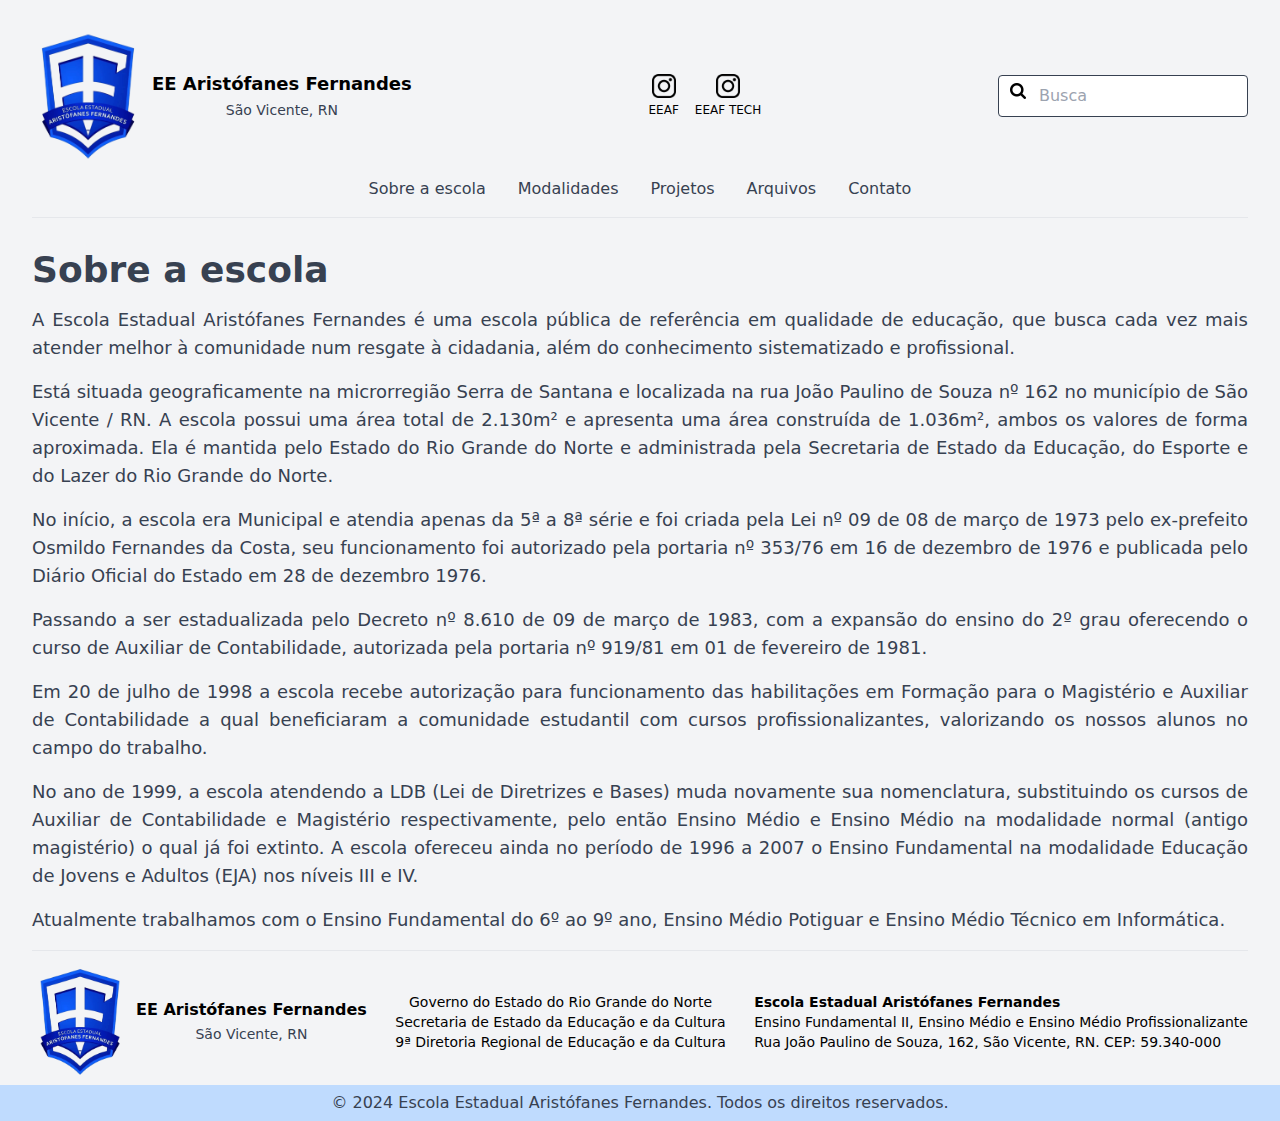
==== index.html @ 6e06c84a "Primeira versão" ====
<!DOCTYPE html>
<html lang="pt-br">

<head>
    <meta charset="UTF-8">
    <meta name="viewport" content="width=device-width, initial-scale=1.0">
    <title>EE Aristófanes Fernandes</title>
    <link rel="stylesheet" href="./src/output.css" />
    <link rel="shortcut icon" href="./imagens/logo-eeaf.png" type="image/x-icon">
</head>

<body class="flex flex-col min-h-screen bg-gray-100">
    <header class="m-4 md:m-8">
        <div class="flex flex-col md:flex-row md:justify-between items-center">
            <!-- logo -->
            <a href="./index.html" class="flex items-center mb-4 md:mb-0">
                <img src="./imagens/logo-eeaf.png" alt="Impossível carregar logo" class="w-28" />
                <div class="ml-2 text-center">
                    <span class="text-lg font-semibold">EE Aristófanes Fernandes</span><br />
                    <span class="text-gray-700 text-sm">São Vicente, RN</span>
                </div>
            </a>

            <!-- redes sociais -->
            <div class="flex space-x-4 mb-4 md:mb-0">
                <a href="https://www.instagram.com/e.e.aristofanes_fernandes/" target="_blank" class="flex flex-col items-center">
                    <img src="../imagens/logo-instagram.png" alt="Logo do Instagram indisponível" class="w-6 mb-1" />
                    <div class="text-xs">EEAF</div>
                </a>
                <a href="https://www.instagram.com/eeaftech/" target="_blank" class="flex flex-col items-center">
                    <img src="../imagens/logo-instagram.png" alt="Logo do Instagram indisponível" class="w-6 mb-1" />
                    <div class="text-xs">EEAF TECH</div>
                </a>
                
                <!-- <a href="#">
                    <img src="../imagens/logo-whatsapp.png" alt="Logo do WhatsApp indisponível" class="w-6" />
                </a> -->
            </div>

            <!-- busca -->
            <div class="relative">
                <input type="search" class="border border-gray-700 rounded outline-none p-2 pl-10 text-md" placeholder="Busca">
                <img src="../imagens/lupa.png" class="absolute left-3 top-2 w-4 cursor-pointer">
            </div>
        </div>

        <nav class="mt-4">
            <ul class="flex flex-wrap justify-center space-x-8 text-gray-700 cursor-pointer">
                <li><a href="./index.html" class="hover:transition hover:duration-200 hover:text-blue-500">Sobre a escola</a></li>
                <li><a href="./src/modalidades.html" class="hover:transition hover:duration-200 hover:text-blue-500">Modalidades</a></li>
                <li><a href="./src/projetos.html" class="hover:transition hover:duration-200 hover:text-blue-500">Projetos</a></li>
                <li><a href="./src/arquivos.html" class="hover:transition hover:duration-200 hover:text-blue-500">Arquivos</a></li>
                <li><a href="./src/contatos.html" class="hover:transition hover:duration-200 hover:text-blue-500">Contato</a></li>
            </ul>
        </nav>
        <hr class="mt-4" />
    </header>

    <main class="mx-4 md:mx-8 text-justify text-lg text-gray-700">
        <h1 class="text-3xl md:text-4xl font-bold mb-4">Sobre a escola</h1>

        <div class="space-y-4">
            <p class="hover:bg-gray-200 hover:rounded-md">
                A Escola Estadual Aristófanes Fernandes é uma escola pública de referência em qualidade de educação, que busca cada vez mais atender melhor à comunidade num resgate à cidadania, além do conhecimento sistematizado e profissional.
            </p>
            <p class="hover:bg-gray-200 hover:rounded-md">
                Está situada geograficamente na microrregião Serra de Santana e localizada na rua João Paulino de Souza nº 162 no município de São Vicente / RN. A escola possui uma área total de 2.130m² e apresenta uma área construída de 1.036m², ambos os valores de forma aproximada. Ela é mantida pelo Estado do Rio Grande do Norte e administrada pela Secretaria de Estado da Educação, do Esporte e do Lazer do Rio Grande do Norte.
            </p>
            <p class="hover:bg-gray-200 hover:rounded-md">
                No início, a escola era Municipal e atendia apenas da 5ª a 8ª série e foi criada pela Lei nº 09 de 08 de março de 1973 pelo ex-prefeito Osmildo Fernandes da Costa, seu funcionamento foi autorizado pela portaria nº 353/76 em 16 de dezembro de 1976 e publicada pelo Diário Oficial do Estado em 28 de dezembro 1976.
            </p>
            <p class="hover:bg-gray-200 hover:rounded-md">
                Passando a ser estadualizada pelo Decreto nº 8.610 de 09 de março de 1983, com a expansão do ensino do 2º grau oferecendo o curso de Auxiliar de Contabilidade, autorizada pela portaria nº 919/81 em 01 de fevereiro de 1981.
            </p>
            <p class="hover:bg-gray-200 hover:rounded-md">
                Em 20 de julho de 1998 a escola recebe autorização para funcionamento das habilitações em Formação para o Magistério e Auxiliar de Contabilidade a qual beneficiaram a comunidade estudantil com cursos profissionalizantes, valorizando os nossos alunos no campo do trabalho.
            </p>
            <p class="hover:bg-gray-200 hover:rounded-md">
                No ano de 1999, a escola atendendo a LDB (Lei de Diretrizes e Bases) muda novamente sua nomenclatura, substituindo os cursos de Auxiliar de Contabilidade e Magistério respectivamente, pelo então Ensino Médio e Ensino Médio na modalidade normal (antigo magistério) o qual já foi extinto. A escola ofereceu ainda no período de 1996 a 2007 o Ensino Fundamental na modalidade Educação de Jovens e Adultos (EJA) nos níveis III e IV.
            </p>
            <p class="hover:bg-gray-200 hover:rounded-md">
                Atualmente trabalhamos com o Ensino Fundamental do 6º ao 9º ano, Ensino Médio Potiguar e Ensino Médio Técnico em Informática.
            </p>
        </div>
    </main>

    <footer class="mt-auto px-4 md:px-8 pb-2 pt-4">
        <hr class="mb-4">
        <!-- contatos -->
        <div class="flex flex-col md:flex-row justify-between items-center">
            <div class="flex items-center mb-4 md:mb-0">
                <a href="./index.html" class="flex items-center">
                    <img src="../imagens/logo-eeaf.png" alt="Impossível carregar logo" class="w-20 md:w-24" />
                    <div class="ml-2 text-center">
                        <span class="font-semibold">EE Aristófanes Fernandes</span><br />
                        <span class="text-gray-700 text-sm">São Vicente, RN</span>
                    </div>
                </a>
            </div>
            <div class="text-center text-sm mb-4 md:mb-0">
                Governo do Estado do Rio Grande do Norte <br />
                Secretaria de Estado da Educação e da Cultura <br />
                9ª Diretoria Regional de Educação e da Cultura <br />
            </div>
            <div class="text-sm">
                <span class="font-bold">Escola Estadual Aristófanes Fernandes</span><br />
                Ensino Fundamental II, Ensino Médio e Ensino Médio Profissionalizante <br />
                Rua João Paulino de Souza, 162, São Vicente, RN. CEP: 59.340-000 <br />
            </div>
        </div>
    </footer>

    <div class="bg-blue-200 text-gray-700 text-center h-9 flex items-center justify-center">
        &copy; 2024 Escola Estadual Aristófanes Fernandes. Todos os direitos reservados.
    </div>
</body>

</html>
---- src/output.css ----
*, ::before, ::after {
  --tw-border-spacing-x: 0;
  --tw-border-spacing-y: 0;
  --tw-translate-x: 0;
  --tw-translate-y: 0;
  --tw-rotate: 0;
  --tw-skew-x: 0;
  --tw-skew-y: 0;
  --tw-scale-x: 1;
  --tw-scale-y: 1;
  --tw-pan-x:  ;
  --tw-pan-y:  ;
  --tw-pinch-zoom:  ;
  --tw-scroll-snap-strictness: proximity;
  --tw-gradient-from-position:  ;
  --tw-gradient-via-position:  ;
  --tw-gradient-to-position:  ;
  --tw-ordinal:  ;
  --tw-slashed-zero:  ;
  --tw-numeric-figure:  ;
  --tw-numeric-spacing:  ;
  --tw-numeric-fraction:  ;
  --tw-ring-inset:  ;
  --tw-ring-offset-width: 0px;
  --tw-ring-offset-color: #fff;
  --tw-ring-color: rgb(59 130 246 / 0.5);
  --tw-ring-offset-shadow: 0 0 #0000;
  --tw-ring-shadow: 0 0 #0000;
  --tw-shadow: 0 0 #0000;
  --tw-shadow-colored: 0 0 #0000;
  --tw-blur:  ;
  --tw-brightness:  ;
  --tw-contrast:  ;
  --tw-grayscale:  ;
  --tw-hue-rotate:  ;
  --tw-invert:  ;
  --tw-saturate:  ;
  --tw-sepia:  ;
  --tw-drop-shadow:  ;
  --tw-backdrop-blur:  ;
  --tw-backdrop-brightness:  ;
  --tw-backdrop-contrast:  ;
  --tw-backdrop-grayscale:  ;
  --tw-backdrop-hue-rotate:  ;
  --tw-backdrop-invert:  ;
  --tw-backdrop-opacity:  ;
  --tw-backdrop-saturate:  ;
  --tw-backdrop-sepia:  ;
  --tw-contain-size:  ;
  --tw-contain-layout:  ;
  --tw-contain-paint:  ;
  --tw-contain-style:  ;
}

::backdrop {
  --tw-border-spacing-x: 0;
  --tw-border-spacing-y: 0;
  --tw-translate-x: 0;
  --tw-translate-y: 0;
  --tw-rotate: 0;
  --tw-skew-x: 0;
  --tw-skew-y: 0;
  --tw-scale-x: 1;
  --tw-scale-y: 1;
  --tw-pan-x:  ;
  --tw-pan-y:  ;
  --tw-pinch-zoom:  ;
  --tw-scroll-snap-strictness: proximity;
  --tw-gradient-from-position:  ;
  --tw-gradient-via-position:  ;
  --tw-gradient-to-position:  ;
  --tw-ordinal:  ;
  --tw-slashed-zero:  ;
  --tw-numeric-figure:  ;
  --tw-numeric-spacing:  ;
  --tw-numeric-fraction:  ;
  --tw-ring-inset:  ;
  --tw-ring-offset-width: 0px;
  --tw-ring-offset-color: #fff;
  --tw-ring-color: rgb(59 130 246 / 0.5);
  --tw-ring-offset-shadow: 0 0 #0000;
  --tw-ring-shadow: 0 0 #0000;
  --tw-shadow: 0 0 #0000;
  --tw-shadow-colored: 0 0 #0000;
  --tw-blur:  ;
  --tw-brightness:  ;
  --tw-contrast:  ;
  --tw-grayscale:  ;
  --tw-hue-rotate:  ;
  --tw-invert:  ;
  --tw-saturate:  ;
  --tw-sepia:  ;
  --tw-drop-shadow:  ;
  --tw-backdrop-blur:  ;
  --tw-backdrop-brightness:  ;
  --tw-backdrop-contrast:  ;
  --tw-backdrop-grayscale:  ;
  --tw-backdrop-hue-rotate:  ;
  --tw-backdrop-invert:  ;
  --tw-backdrop-opacity:  ;
  --tw-backdrop-saturate:  ;
  --tw-backdrop-sepia:  ;
  --tw-contain-size:  ;
  --tw-contain-layout:  ;
  --tw-contain-paint:  ;
  --tw-contain-style:  ;
}

/*
! tailwindcss v3.4.13 | MIT License | https://tailwindcss.com
*/

/*
1. Prevent padding and border from affecting element width. (https://github.com/mozdevs/cssremedy/issues/4)
2. Allow adding a border to an element by just adding a border-width. (https://github.com/tailwindcss/tailwindcss/pull/116)
*/

*,
::before,
::after {
  box-sizing: border-box;
  /* 1 */
  border-width: 0;
  /* 2 */
  border-style: solid;
  /* 2 */
  border-color: #e5e7eb;
  /* 2 */
}

::before,
::after {
  --tw-content: '';
}

/*
1. Use a consistent sensible line-height in all browsers.
2. Prevent adjustments of font size after orientation changes in iOS.
3. Use a more readable tab size.
4. Use the user's configured `sans` font-family by default.
5. Use the user's configured `sans` font-feature-settings by default.
6. Use the user's configured `sans` font-variation-settings by default.
7. Disable tap highlights on iOS
*/

html,
:host {
  line-height: 1.5;
  /* 1 */
  -webkit-text-size-adjust: 100%;
  /* 2 */
  -moz-tab-size: 4;
  /* 3 */
  -o-tab-size: 4;
     tab-size: 4;
  /* 3 */
  font-family: ui-sans-serif, system-ui, sans-serif, "Apple Color Emoji", "Segoe UI Emoji", "Segoe UI Symbol", "Noto Color Emoji";
  /* 4 */
  font-feature-settings: normal;
  /* 5 */
  font-variation-settings: normal;
  /* 6 */
  -webkit-tap-highlight-color: transparent;
  /* 7 */
}

/*
1. Remove the margin in all browsers.
2. Inherit line-height from `html` so users can set them as a class directly on the `html` element.
*/

body {
  margin: 0;
  /* 1 */
  line-height: inherit;
  /* 2 */
}

/*
1. Add the correct height in Firefox.
2. Correct the inheritance of border color in Firefox. (https://bugzilla.mozilla.org/show_bug.cgi?id=190655)
3. Ensure horizontal rules are visible by default.
*/

hr {
  height: 0;
  /* 1 */
  color: inherit;
  /* 2 */
  border-top-width: 1px;
  /* 3 */
}

/*
Add the correct text decoration in Chrome, Edge, and Safari.
*/

abbr:where([title]) {
  -webkit-text-decoration: underline dotted;
          text-decoration: underline dotted;
}

/*
Remove the default font size and weight for headings.
*/

h1,
h2,
h3,
h4,
h5,
h6 {
  font-size: inherit;
  font-weight: inherit;
}

/*
Reset links to optimize for opt-in styling instead of opt-out.
*/

a {
  color: inherit;
  text-decoration: inherit;
}

/*
Add the correct font weight in Edge and Safari.
*/

b,
strong {
  font-weight: bolder;
}

/*
1. Use the user's configured `mono` font-family by default.
2. Use the user's configured `mono` font-feature-settings by default.
3. Use the user's configured `mono` font-variation-settings by default.
4. Correct the odd `em` font sizing in all browsers.
*/

code,
kbd,
samp,
pre {
  font-family: ui-monospace, SFMono-Regular, Menlo, Monaco, Consolas, "Liberation Mono", "Courier New", monospace;
  /* 1 */
  font-feature-settings: normal;
  /* 2 */
  font-variation-settings: normal;
  /* 3 */
  font-size: 1em;
  /* 4 */
}

/*
Add the correct font size in all browsers.
*/

small {
  font-size: 80%;
}

/*
Prevent `sub` and `sup` elements from affecting the line height in all browsers.
*/

sub,
sup {
  font-size: 75%;
  line-height: 0;
  position: relative;
  vertical-align: baseline;
}

sub {
  bottom: -0.25em;
}

sup {
  top: -0.5em;
}

/*
1. Remove text indentation from table contents in Chrome and Safari. (https://bugs.chromium.org/p/chromium/issues/detail?id=999088, https://bugs.webkit.org/show_bug.cgi?id=201297)
2. Correct table border color inheritance in all Chrome and Safari. (https://bugs.chromium.org/p/chromium/issues/detail?id=935729, https://bugs.webkit.org/show_bug.cgi?id=195016)
3. Remove gaps between table borders by default.
*/

table {
  text-indent: 0;
  /* 1 */
  border-color: inherit;
  /* 2 */
  border-collapse: collapse;
  /* 3 */
}

/*
1. Change the font styles in all browsers.
2. Remove the margin in Firefox and Safari.
3. Remove default padding in all browsers.
*/

button,
input,
optgroup,
select,
textarea {
  font-family: inherit;
  /* 1 */
  font-feature-settings: inherit;
  /* 1 */
  font-variation-settings: inherit;
  /* 1 */
  font-size: 100%;
  /* 1 */
  font-weight: inherit;
  /* 1 */
  line-height: inherit;
  /* 1 */
  letter-spacing: inherit;
  /* 1 */
  color: inherit;
  /* 1 */
  margin: 0;
  /* 2 */
  padding: 0;
  /* 3 */
}

/*
Remove the inheritance of text transform in Edge and Firefox.
*/

button,
select {
  text-transform: none;
}

/*
1. Correct the inability to style clickable types in iOS and Safari.
2. Remove default button styles.
*/

button,
input:where([type='button']),
input:where([type='reset']),
input:where([type='submit']) {
  -webkit-appearance: button;
  /* 1 */
  background-color: transparent;
  /* 2 */
  background-image: none;
  /* 2 */
}

/*
Use the modern Firefox focus style for all focusable elements.
*/

:-moz-focusring {
  outline: auto;
}

/*
Remove the additional `:invalid` styles in Firefox. (https://github.com/mozilla/gecko-dev/blob/2f9eacd9d3d995c937b4251a5557d95d494c9be1/layout/style/res/forms.css#L728-L737)
*/

:-moz-ui-invalid {
  box-shadow: none;
}

/*
Add the correct vertical alignment in Chrome and Firefox.
*/

progress {
  vertical-align: baseline;
}

/*
Correct the cursor style of increment and decrement buttons in Safari.
*/

::-webkit-inner-spin-button,
::-webkit-outer-spin-button {
  height: auto;
}

/*
1. Correct the odd appearance in Chrome and Safari.
2. Correct the outline style in Safari.
*/

[type='search'] {
  -webkit-appearance: textfield;
  /* 1 */
  outline-offset: -2px;
  /* 2 */
}

/*
Remove the inner padding in Chrome and Safari on macOS.
*/

::-webkit-search-decoration {
  -webkit-appearance: none;
}

/*
1. Correct the inability to style clickable types in iOS and Safari.
2. Change font properties to `inherit` in Safari.
*/

::-webkit-file-upload-button {
  -webkit-appearance: button;
  /* 1 */
  font: inherit;
  /* 2 */
}

/*
Add the correct display in Chrome and Safari.
*/

summary {
  display: list-item;
}

/*
Removes the default spacing and border for appropriate elements.
*/

blockquote,
dl,
dd,
h1,
h2,
h3,
h4,
h5,
h6,
hr,
figure,
p,
pre {
  margin: 0;
}

fieldset {
  margin: 0;
  padding: 0;
}

legend {
  padding: 0;
}

ol,
ul,
menu {
  list-style: none;
  margin: 0;
  padding: 0;
}

/*
Reset default styling for dialogs.
*/

dialog {
  padding: 0;
}

/*
Prevent resizing textareas horizontally by default.
*/

textarea {
  resize: vertical;
}

/*
1. Reset the default placeholder opacity in Firefox. (https://github.com/tailwindlabs/tailwindcss/issues/3300)
2. Set the default placeholder color to the user's configured gray 400 color.
*/

input::-moz-placeholder, textarea::-moz-placeholder {
  opacity: 1;
  /* 1 */
  color: #9ca3af;
  /* 2 */
}

input::placeholder,
textarea::placeholder {
  opacity: 1;
  /* 1 */
  color: #9ca3af;
  /* 2 */
}

/*
Set the default cursor for buttons.
*/

button,
[role="button"] {
  cursor: pointer;
}

/*
Make sure disabled buttons don't get the pointer cursor.
*/

:disabled {
  cursor: default;
}

/*
1. Make replaced elements `display: block` by default. (https://github.com/mozdevs/cssremedy/issues/14)
2. Add `vertical-align: middle` to align replaced elements more sensibly by default. (https://github.com/jensimmons/cssremedy/issues/14#issuecomment-634934210)
   This can trigger a poorly considered lint error in some tools but is included by design.
*/

img,
svg,
video,
canvas,
audio,
iframe,
embed,
object {
  display: block;
  /* 1 */
  vertical-align: middle;
  /* 2 */
}

/*
Constrain images and videos to the parent width and preserve their intrinsic aspect ratio. (https://github.com/mozdevs/cssremedy/issues/14)
*/

img,
video {
  max-width: 100%;
  height: auto;
}

/* Make elements with the HTML hidden attribute stay hidden by default */

[hidden] {
  display: none;
}

.absolute {
  position: absolute;
}

.relative {
  position: relative;
}

.left-3 {
  left: 0.75rem;
}

.top-2 {
  top: 0.5rem;
}

.m-4 {
  margin: 1rem;
}

.mx-4 {
  margin-left: 1rem;
  margin-right: 1rem;
}

.mx-auto {
  margin-left: auto;
  margin-right: auto;
}

.my-auto {
  margin-top: auto;
  margin-bottom: auto;
}

.mb-2 {
  margin-bottom: 0.5rem;
}

.mb-4 {
  margin-bottom: 1rem;
}

.ml-16 {
  margin-left: 4rem;
}

.ml-2 {
  margin-left: 0.5rem;
}

.mt-4 {
  margin-top: 1rem;
}

.mt-8 {
  margin-top: 2rem;
}

.mt-auto {
  margin-top: auto;
}

.ml-5 {
  margin-left: 1.25rem;
}

.ml-4 {
  margin-left: 1rem;
}

.ml-auto {
  margin-left: auto;
}

.mb-1 {
  margin-bottom: 0.25rem;
}

.block {
  display: block;
}

.flex {
  display: flex;
}

.hidden {
  display: none;
}

.h-9 {
  height: 2.25rem;
}

.h-screen {
  height: 100vh;
}

.h-24 {
  height: 6rem;
}

.h-32 {
  height: 8rem;
}

.min-h-screen {
  min-height: 100vh;
}

.w-20 {
  width: 5rem;
}

.w-28 {
  width: 7rem;
}

.w-4 {
  width: 1rem;
}

.w-6 {
  width: 1.5rem;
}

.w-full {
  width: 100%;
}

.w-8 {
  width: 2rem;
}

.w-16 {
  width: 4rem;
}

.w-32 {
  width: 8rem;
}

.w-24 {
  width: 6rem;
}

.w-1\/2 {
  width: 50%;
}

.w-2\/3 {
  width: 66.666667%;
}

.max-w-5xl {
  max-width: 64rem;
}

.max-w-full {
  max-width: 100%;
}

.max-w-7xl {
  max-width: 80rem;
}

.max-w-3xl {
  max-width: 48rem;
}

.flex-grow {
  flex-grow: 1;
}

.transform {
  transform: translate(var(--tw-translate-x), var(--tw-translate-y)) rotate(var(--tw-rotate)) skewX(var(--tw-skew-x)) skewY(var(--tw-skew-y)) scaleX(var(--tw-scale-x)) scaleY(var(--tw-scale-y));
}

.cursor-pointer {
  cursor: pointer;
}

.list-disc {
  list-style-type: disc;
}

.flex-row {
  flex-direction: row;
}

.flex-col {
  flex-direction: column;
}

.flex-wrap {
  flex-wrap: wrap;
}

.flex-nowrap {
  flex-wrap: nowrap;
}

.items-center {
  align-items: center;
}

.justify-center {
  justify-content: center;
}

.justify-between {
  justify-content: space-between;
}

.space-x-4 > :not([hidden]) ~ :not([hidden]) {
  --tw-space-x-reverse: 0;
  margin-right: calc(1rem * var(--tw-space-x-reverse));
  margin-left: calc(1rem * calc(1 - var(--tw-space-x-reverse)));
}

.space-x-8 > :not([hidden]) ~ :not([hidden]) {
  --tw-space-x-reverse: 0;
  margin-right: calc(2rem * var(--tw-space-x-reverse));
  margin-left: calc(2rem * calc(1 - var(--tw-space-x-reverse)));
}

.space-y-4 > :not([hidden]) ~ :not([hidden]) {
  --tw-space-y-reverse: 0;
  margin-top: calc(1rem * calc(1 - var(--tw-space-y-reverse)));
  margin-bottom: calc(1rem * var(--tw-space-y-reverse));
}

.space-x-2 > :not([hidden]) ~ :not([hidden]) {
  --tw-space-x-reverse: 0;
  margin-right: calc(0.5rem * var(--tw-space-x-reverse));
  margin-left: calc(0.5rem * calc(1 - var(--tw-space-x-reverse)));
}

.rounded {
  border-radius: 0.25rem;
}

.border {
  border-width: 1px;
}

.border-gray-400 {
  --tw-border-opacity: 1;
  border-color: rgb(156 163 175 / var(--tw-border-opacity));
}

.border-gray-700 {
  --tw-border-opacity: 1;
  border-color: rgb(55 65 81 / var(--tw-border-opacity));
}

.bg-blue-200 {
  --tw-bg-opacity: 1;
  background-color: rgb(191 219 254 / var(--tw-bg-opacity));
}

.bg-blue-500 {
  --tw-bg-opacity: 1;
  background-color: rgb(59 130 246 / var(--tw-bg-opacity));
}

.bg-gray-100 {
  --tw-bg-opacity: 1;
  background-color: rgb(243 244 246 / var(--tw-bg-opacity));
}

.bg-white {
  --tw-bg-opacity: 1;
  background-color: rgb(255 255 255 / var(--tw-bg-opacity));
}

.bg-yellow-100 {
  --tw-bg-opacity: 1;
  background-color: rgb(254 249 195 / var(--tw-bg-opacity));
}

.bg-\[url\(\'\/imagens\/logo-eeaftech_transparente\.png\'\)\] {
  background-image: url('/imagens/logo-eeaftech_transparente.png');
}

.bg-cover {
  background-size: cover;
}

.bg-center {
  background-position: center;
}

.p-2 {
  padding: 0.5rem;
}

.p-4 {
  padding: 1rem;
}

.px-2 {
  padding-left: 0.5rem;
  padding-right: 0.5rem;
}

.px-4 {
  padding-left: 1rem;
  padding-right: 1rem;
}

.pb-2 {
  padding-bottom: 0.5rem;
}

.pl-10 {
  padding-left: 2.5rem;
}

.pt-4 {
  padding-top: 1rem;
}

.text-center {
  text-align: center;
}

.text-justify {
  text-align: justify;
}

.text-2xl {
  font-size: 1.5rem;
  line-height: 2rem;
}

.text-3xl {
  font-size: 1.875rem;
  line-height: 2.25rem;
}

.text-lg {
  font-size: 1.125rem;
  line-height: 1.75rem;
}

.text-sm {
  font-size: 0.875rem;
  line-height: 1.25rem;
}

.text-xl {
  font-size: 1.25rem;
  line-height: 1.75rem;
}

.text-xs {
  font-size: 0.75rem;
  line-height: 1rem;
}

.font-bold {
  font-weight: 700;
}

.font-semibold {
  font-weight: 600;
}

.leading-10 {
  line-height: 2.5rem;
}

.text-gray-700 {
  --tw-text-opacity: 1;
  color: rgb(55 65 81 / var(--tw-text-opacity));
}

.text-white {
  --tw-text-opacity: 1;
  color: rgb(255 255 255 / var(--tw-text-opacity));
}

.text-blue-700 {
  --tw-text-opacity: 1;
  color: rgb(29 78 216 / var(--tw-text-opacity));
}

.text-blue-500 {
  --tw-text-opacity: 1;
  color: rgb(59 130 246 / var(--tw-text-opacity));
}

.underline {
  text-decoration-line: underline;
}

.shadow-md {
  --tw-shadow: 0 4px 6px -1px rgb(0 0 0 / 0.1), 0 2px 4px -2px rgb(0 0 0 / 0.1);
  --tw-shadow-colored: 0 4px 6px -1px var(--tw-shadow-color), 0 2px 4px -2px var(--tw-shadow-color);
  box-shadow: var(--tw-ring-offset-shadow, 0 0 #0000), var(--tw-ring-shadow, 0 0 #0000), var(--tw-shadow);
}

.outline-none {
  outline: 2px solid transparent;
  outline-offset: 2px;
}

.transition-transform {
  transition-property: transform;
  transition-timing-function: cubic-bezier(0.4, 0, 0.2, 1);
  transition-duration: 150ms;
}

.duration-300 {
  transition-duration: 300ms;
}

.first-letter\:text-7xl::first-letter {
  font-size: 4.5rem;
  line-height: 1;
}

.first-line\:ml-8::first-line {
  margin-left: 2rem;
}

.first-line\:pr-12::first-line {
  padding-right: 3rem;
}

.first-line\:pr-8::first-line {
  padding-right: 2rem;
}

.first-line\:pl-8::first-line {
  padding-left: 2rem;
}

.first-line\:text-justify::first-line {
  text-align: justify;
}

.first-line\:uppercase::first-line {
  text-transform: uppercase;
}

.hover\:m-2:hover {
  margin: 0.5rem;
}

.hover\:rounded-md:hover {
  border-radius: 0.375rem;
}

.hover\:bg-blue-100:hover {
  --tw-bg-opacity: 1;
  background-color: rgb(219 234 254 / var(--tw-bg-opacity));
}

.hover\:bg-blue-300:hover {
  --tw-bg-opacity: 1;
  background-color: rgb(147 197 253 / var(--tw-bg-opacity));
}

.hover\:bg-blue-600:hover {
  --tw-bg-opacity: 1;
  background-color: rgb(37 99 235 / var(--tw-bg-opacity));
}

.hover\:bg-gray-100:hover {
  --tw-bg-opacity: 1;
  background-color: rgb(243 244 246 / var(--tw-bg-opacity));
}

.hover\:bg-gray-200:hover {
  --tw-bg-opacity: 1;
  background-color: rgb(229 231 235 / var(--tw-bg-opacity));
}

.hover\:bg-gray-800:hover {
  --tw-bg-opacity: 1;
  background-color: rgb(31 41 55 / var(--tw-bg-opacity));
}

.hover\:bg-gray-400:hover {
  --tw-bg-opacity: 1;
  background-color: rgb(156 163 175 / var(--tw-bg-opacity));
}

.hover\:bg-yellow-100:hover {
  --tw-bg-opacity: 1;
  background-color: rgb(254 249 195 / var(--tw-bg-opacity));
}

.hover\:p-4:hover {
  padding: 1rem;
}

.hover\:p-2:hover {
  padding: 0.5rem;
}

.hover\:text-blue-500:hover {
  --tw-text-opacity: 1;
  color: rgb(59 130 246 / var(--tw-text-opacity));
}

.hover\:text-blue-600:hover {
  --tw-text-opacity: 1;
  color: rgb(37 99 235 / var(--tw-text-opacity));
}

.hover\:text-blue-400:hover {
  --tw-text-opacity: 1;
  color: rgb(96 165 250 / var(--tw-text-opacity));
}

.hover\:underline:hover {
  text-decoration-line: underline;
}

.hover\:underline-offset-4:hover {
  text-underline-offset: 4px;
}

.hover\:transition:hover {
  transition-property: color, background-color, border-color, text-decoration-color, fill, stroke, opacity, box-shadow, transform, filter, -webkit-backdrop-filter;
  transition-property: color, background-color, border-color, text-decoration-color, fill, stroke, opacity, box-shadow, transform, filter, backdrop-filter;
  transition-property: color, background-color, border-color, text-decoration-color, fill, stroke, opacity, box-shadow, transform, filter, backdrop-filter, -webkit-backdrop-filter;
  transition-timing-function: cubic-bezier(0.4, 0, 0.2, 1);
  transition-duration: 150ms;
}

.hover\:duration-200:hover {
  transition-duration: 200ms;
}

@media (min-width: 768px) {
  .md\:m-8 {
    margin: 2rem;
  }

  .md\:mx-8 {
    margin-left: 2rem;
    margin-right: 2rem;
  }

  .md\:mb-0 {
    margin-bottom: 0px;
  }

  .md\:w-1\/2 {
    width: 50%;
  }

  .md\:w-24 {
    width: 6rem;
  }

  .md\:flex-row {
    flex-direction: row;
  }

  .md\:justify-between {
    justify-content: space-between;
  }

  .md\:px-8 {
    padding-left: 2rem;
    padding-right: 2rem;
  }

  .md\:text-4xl {
    font-size: 2.25rem;
    line-height: 2.5rem;
  }
}
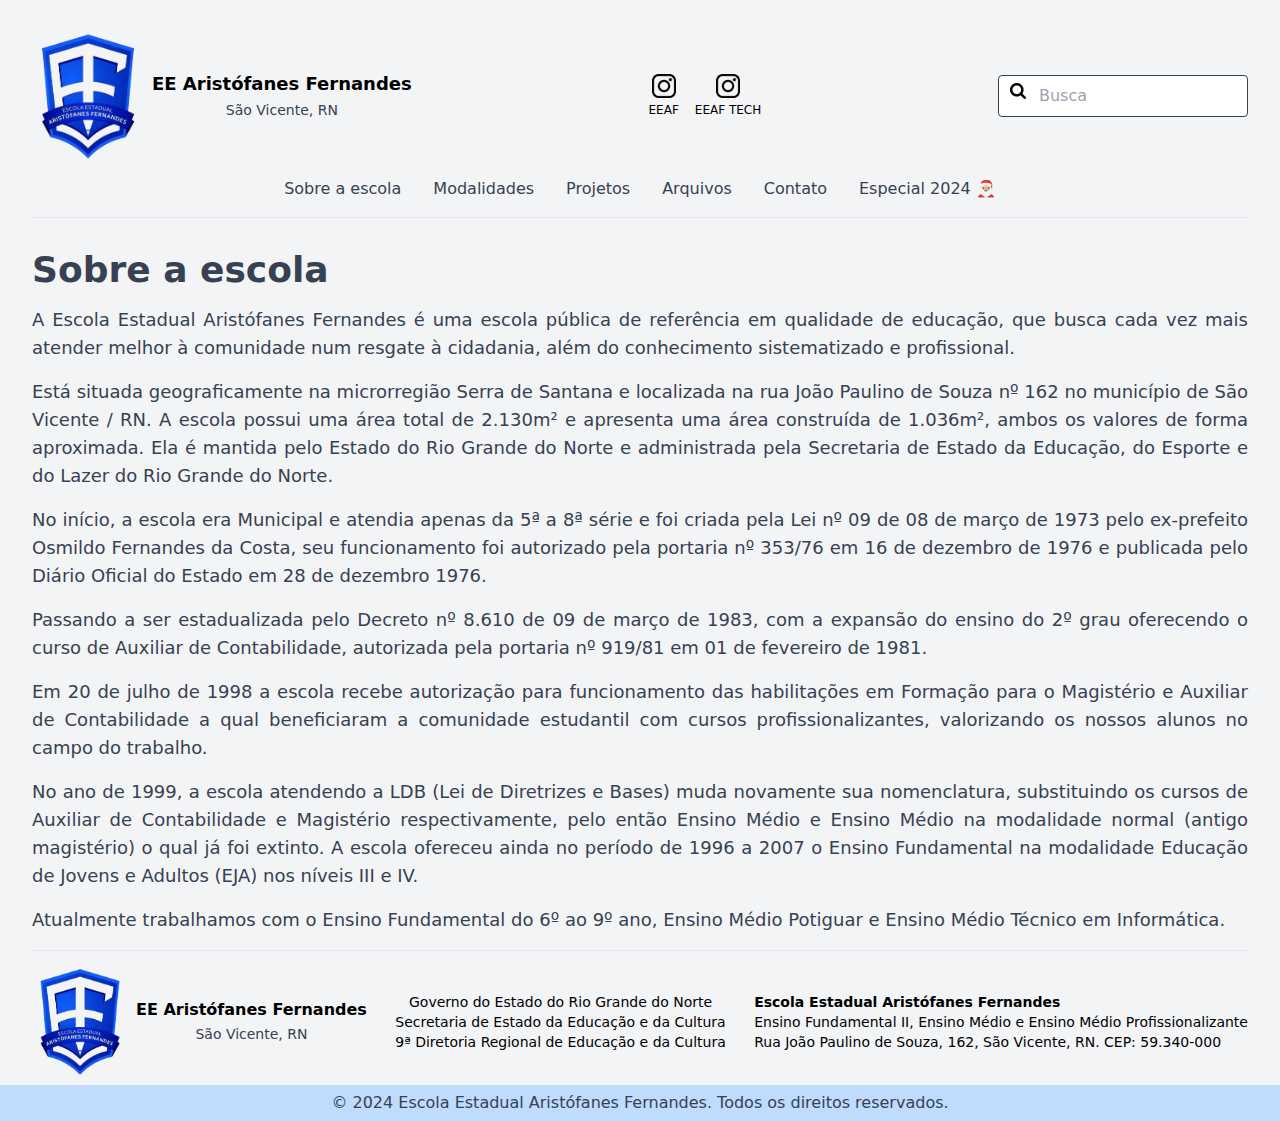
==== commit 7f9d2aff: "Seção especial 2024" ====
--- a/index.html
+++ b/index.html
@@ -51,6 +51,7 @@
                 <li><a href="./src/projetos.html" class="hover:transition hover:duration-200 hover:text-blue-500">Projetos</a></li>
                 <li><a href="./src/arquivos.html" class="hover:transition hover:duration-200 hover:text-blue-500">Arquivos</a></li>
                 <li><a href="./src/contatos.html" class="hover:transition hover:duration-200 hover:text-blue-500">Contato</a></li>
+                <li><a href="./src/especial2024.html" class="hover:transition hover:duration-200 hover:text-blue-500">Especial 2024 🎅🏼</a></li>
             </ul>
         </nav>
         <hr class="mt-4" />
--- a/src/output.css
+++ b/src/output.css
@@ -107,7 +107,7 @@
 }
 
 /*
-! tailwindcss v3.4.13 | MIT License | https://tailwindcss.com
+! tailwindcss v3.4.17 | MIT License | https://tailwindcss.com
 */
 
 /*
@@ -550,7 +550,7 @@
 
 /* Make elements with the HTML hidden attribute stay hidden by default */
 
-[hidden] {
+[hidden]:where(:not([hidden="until-found"])) {
   display: none;
 }
 
@@ -584,9 +584,8 @@
   margin-right: auto;
 }
 
-.my-auto {
-  margin-top: auto;
-  margin-bottom: auto;
+.mb-1 {
+  margin-bottom: 0.25rem;
 }
 
 .mb-2 {
@@ -605,6 +604,10 @@
   margin-left: 0.5rem;
 }
 
+.ml-auto {
+  margin-left: auto;
+}
+
 .mt-4 {
   margin-top: 1rem;
 }
@@ -617,22 +620,6 @@
   margin-top: auto;
 }
 
-.ml-5 {
-  margin-left: 1.25rem;
-}
-
-.ml-4 {
-  margin-left: 1rem;
-}
-
-.ml-auto {
-  margin-left: auto;
-}
-
-.mb-1 {
-  margin-bottom: 0.25rem;
-}
-
 .block {
   display: block;
 }
@@ -649,18 +636,6 @@
   height: 2.25rem;
 }
 
-.h-screen {
-  height: 100vh;
-}
-
-.h-24 {
-  height: 6rem;
-}
-
-.h-32 {
-  height: 8rem;
-}
-
 .min-h-screen {
   min-height: 100vh;
 }
@@ -669,6 +644,10 @@
   width: 5rem;
 }
 
+.w-24 {
+  width: 6rem;
+}
+
 .w-28 {
   width: 7rem;
 }
@@ -685,46 +664,14 @@
   width: 100%;
 }
 
-.w-8 {
-  width: 2rem;
-}
-
-.w-16 {
-  width: 4rem;
-}
-
-.w-32 {
-  width: 8rem;
-}
-
-.w-24 {
-  width: 6rem;
-}
-
-.w-1\/2 {
-  width: 50%;
-}
-
-.w-2\/3 {
-  width: 66.666667%;
-}
-
-.max-w-5xl {
-  max-width: 64rem;
+.max-w-3xl {
+  max-width: 48rem;
 }
 
 .max-w-full {
   max-width: 100%;
 }
 
-.max-w-7xl {
-  max-width: 80rem;
-}
-
-.max-w-3xl {
-  max-width: 48rem;
-}
-
 .flex-grow {
   flex-grow: 1;
 }
@@ -741,20 +688,12 @@
   list-style-type: disc;
 }
 
-.flex-row {
-  flex-direction: row;
-}
-
 .flex-col {
   flex-direction: column;
 }
 
 .flex-wrap {
   flex-wrap: wrap;
-}
-
-.flex-nowrap {
-  flex-wrap: nowrap;
 }
 
 .items-center {
@@ -787,12 +726,6 @@
   margin-bottom: calc(1rem * var(--tw-space-y-reverse));
 }
 
-.space-x-2 > :not([hidden]) ~ :not([hidden]) {
-  --tw-space-x-reverse: 0;
-  margin-right: calc(0.5rem * var(--tw-space-x-reverse));
-  margin-left: calc(0.5rem * calc(1 - var(--tw-space-x-reverse)));
-}
-
 .rounded {
   border-radius: 0.25rem;
 }
@@ -803,49 +736,32 @@
 
 .border-gray-400 {
   --tw-border-opacity: 1;
-  border-color: rgb(156 163 175 / var(--tw-border-opacity));
+  border-color: rgb(156 163 175 / var(--tw-border-opacity, 1));
 }
 
 .border-gray-700 {
   --tw-border-opacity: 1;
-  border-color: rgb(55 65 81 / var(--tw-border-opacity));
+  border-color: rgb(55 65 81 / var(--tw-border-opacity, 1));
 }
 
 .bg-blue-200 {
   --tw-bg-opacity: 1;
-  background-color: rgb(191 219 254 / var(--tw-bg-opacity));
+  background-color: rgb(191 219 254 / var(--tw-bg-opacity, 1));
 }
 
 .bg-blue-500 {
   --tw-bg-opacity: 1;
-  background-color: rgb(59 130 246 / var(--tw-bg-opacity));
+  background-color: rgb(59 130 246 / var(--tw-bg-opacity, 1));
 }
 
 .bg-gray-100 {
   --tw-bg-opacity: 1;
-  background-color: rgb(243 244 246 / var(--tw-bg-opacity));
+  background-color: rgb(243 244 246 / var(--tw-bg-opacity, 1));
 }
 
 .bg-white {
   --tw-bg-opacity: 1;
-  background-color: rgb(255 255 255 / var(--tw-bg-opacity));
-}
-
-.bg-yellow-100 {
-  --tw-bg-opacity: 1;
-  background-color: rgb(254 249 195 / var(--tw-bg-opacity));
-}
-
-.bg-\[url\(\'\/imagens\/logo-eeaftech_transparente\.png\'\)\] {
-  background-image: url('/imagens/logo-eeaftech_transparente.png');
-}
-
-.bg-cover {
-  background-size: cover;
-}
-
-.bg-center {
-  background-position: center;
+  background-color: rgb(255 255 255 / var(--tw-bg-opacity, 1));
 }
 
 .p-2 {
@@ -924,32 +840,29 @@
   font-weight: 600;
 }
 
-.leading-10 {
-  line-height: 2.5rem;
+.text-blue-500 {
+  --tw-text-opacity: 1;
+  color: rgb(59 130 246 / var(--tw-text-opacity, 1));
+}
+
+.text-blue-700 {
+  --tw-text-opacity: 1;
+  color: rgb(29 78 216 / var(--tw-text-opacity, 1));
 }
 
 .text-gray-700 {
   --tw-text-opacity: 1;
-  color: rgb(55 65 81 / var(--tw-text-opacity));
+  color: rgb(55 65 81 / var(--tw-text-opacity, 1));
+}
+
+.text-red-500 {
+  --tw-text-opacity: 1;
+  color: rgb(239 68 68 / var(--tw-text-opacity, 1));
 }
 
 .text-white {
   --tw-text-opacity: 1;
-  color: rgb(255 255 255 / var(--tw-text-opacity));
-}
-
-.text-blue-700 {
-  --tw-text-opacity: 1;
-  color: rgb(29 78 216 / var(--tw-text-opacity));
-}
-
-.text-blue-500 {
-  --tw-text-opacity: 1;
-  color: rgb(59 130 246 / var(--tw-text-opacity));
-}
-
-.underline {
-  text-decoration-line: underline;
+  color: rgb(255 255 255 / var(--tw-text-opacity, 1));
 }
 
 .shadow-md {
@@ -973,104 +886,29 @@
   transition-duration: 300ms;
 }
 
-.first-letter\:text-7xl::first-letter {
-  font-size: 4.5rem;
-  line-height: 1;
-}
-
-.first-line\:ml-8::first-line {
-  margin-left: 2rem;
-}
-
-.first-line\:pr-12::first-line {
-  padding-right: 3rem;
-}
-
-.first-line\:pr-8::first-line {
-  padding-right: 2rem;
-}
-
-.first-line\:pl-8::first-line {
-  padding-left: 2rem;
-}
-
-.first-line\:text-justify::first-line {
-  text-align: justify;
-}
-
-.first-line\:uppercase::first-line {
-  text-transform: uppercase;
-}
-
-.hover\:m-2:hover {
-  margin: 0.5rem;
-}
-
-.hover\:rounded-md:hover {
-  border-radius: 0.375rem;
-}
-
-.hover\:bg-blue-100:hover {
-  --tw-bg-opacity: 1;
-  background-color: rgb(219 234 254 / var(--tw-bg-opacity));
-}
-
 .hover\:bg-blue-300:hover {
   --tw-bg-opacity: 1;
-  background-color: rgb(147 197 253 / var(--tw-bg-opacity));
+  background-color: rgb(147 197 253 / var(--tw-bg-opacity, 1));
 }
 
 .hover\:bg-blue-600:hover {
   --tw-bg-opacity: 1;
-  background-color: rgb(37 99 235 / var(--tw-bg-opacity));
-}
-
-.hover\:bg-gray-100:hover {
-  --tw-bg-opacity: 1;
-  background-color: rgb(243 244 246 / var(--tw-bg-opacity));
-}
-
-.hover\:bg-gray-200:hover {
-  --tw-bg-opacity: 1;
-  background-color: rgb(229 231 235 / var(--tw-bg-opacity));
-}
-
-.hover\:bg-gray-800:hover {
-  --tw-bg-opacity: 1;
-  background-color: rgb(31 41 55 / var(--tw-bg-opacity));
-}
-
-.hover\:bg-gray-400:hover {
-  --tw-bg-opacity: 1;
-  background-color: rgb(156 163 175 / var(--tw-bg-opacity));
+  background-color: rgb(37 99 235 / var(--tw-bg-opacity, 1));
 }
 
 .hover\:bg-yellow-100:hover {
   --tw-bg-opacity: 1;
-  background-color: rgb(254 249 195 / var(--tw-bg-opacity));
-}
-
-.hover\:p-4:hover {
-  padding: 1rem;
-}
-
-.hover\:p-2:hover {
-  padding: 0.5rem;
+  background-color: rgb(254 249 195 / var(--tw-bg-opacity, 1));
 }
 
 .hover\:text-blue-500:hover {
   --tw-text-opacity: 1;
-  color: rgb(59 130 246 / var(--tw-text-opacity));
+  color: rgb(59 130 246 / var(--tw-text-opacity, 1));
 }
 
 .hover\:text-blue-600:hover {
   --tw-text-opacity: 1;
-  color: rgb(37 99 235 / var(--tw-text-opacity));
-}
-
-.hover\:text-blue-400:hover {
-  --tw-text-opacity: 1;
-  color: rgb(96 165 250 / var(--tw-text-opacity));
+  color: rgb(37 99 235 / var(--tw-text-opacity, 1));
 }
 
 .hover\:underline:hover {
